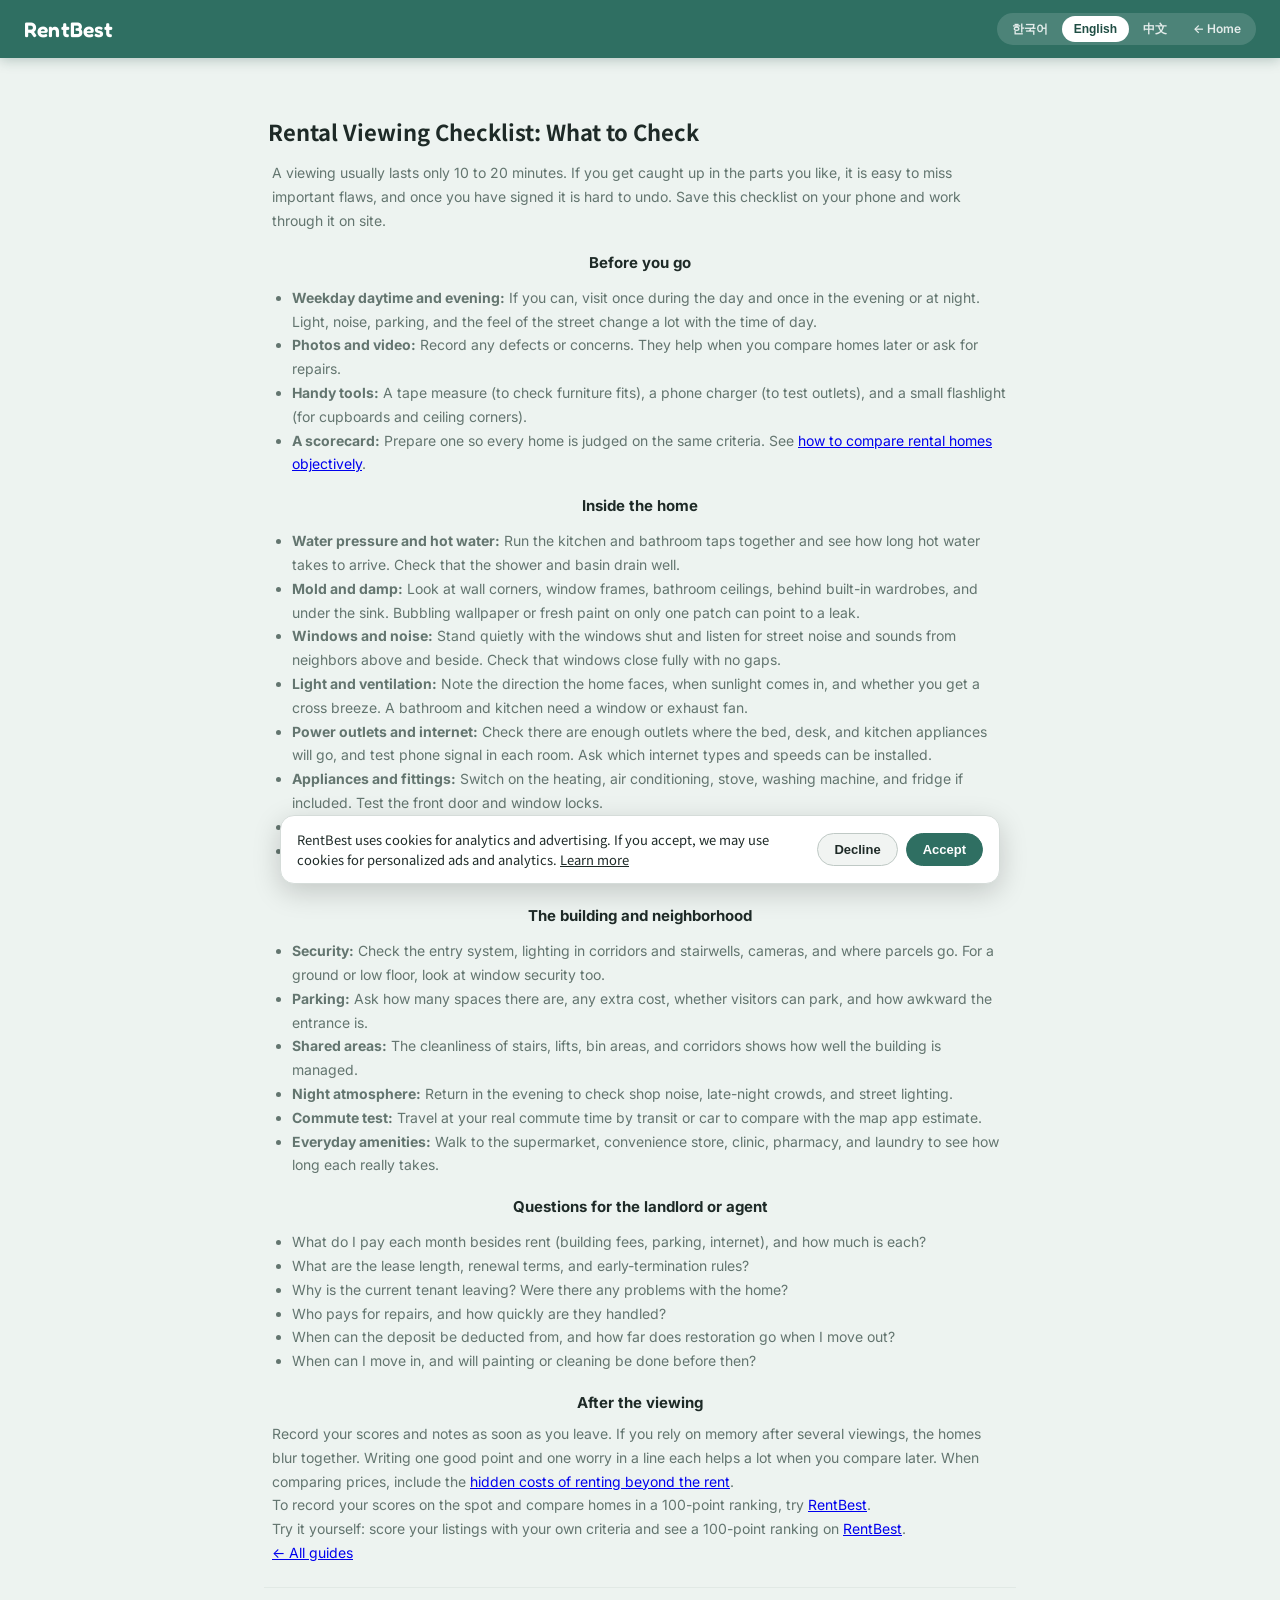
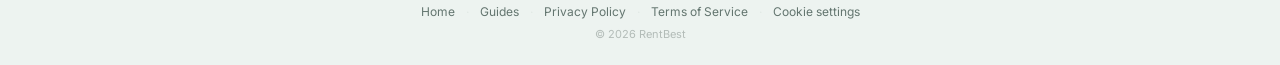
==== guide-checklist.html @ 911a7039 "Add guides, cookie consent, AdSense code, trilingual legal pages - Add public guide pages (compare, " ====
<!DOCTYPE html>
<html lang="en">

<head>
    <meta charset="UTF-8">
    <script src="consent.js"></script>
    <meta name="google-adsense-account" content="ca-pub-3750271329855061">
    <!-- Google AdSense -->
    <script async src="https://pagead2.googlesyndication.com/pagead/js/adsbygoogle.js?client=ca-pub-3750271329855061"
        crossorigin="anonymous"></script>
    <!-- Google tag (gtag.js) -->
    <script async src="https://www.googletagmanager.com/gtag/js?id=G-G9V9LBL12G"></script>
    <script>
        window.dataLayer = window.dataLayer || [];
        function gtag() { dataLayer.push(arguments); }
        gtag('js', new Date());

        gtag('config', 'G-G9V9LBL12G');
    </script>
    <meta name="viewport" content="width=device-width, initial-scale=1.0">
    <meta name="description"
        content="A short checklist of things that are easy to miss during a single viewing.">
    <title>Rental Viewing Checklist: What to Check | RentBest</title>
    <link rel="icon" type="image/png" href="icons/icon128.png">
    <link rel="stylesheet" href="style.css">
</head>

<body>
    <header class="site-header">
        <div class="site-header-inner">
            <a class="brand" href="index.html">
                <span class="brand-text">RentBest</span>
            </a>
            <div class="header-right">
                <div class="lang-selector">
                    <button class="lang-btn" id="lang-ko" onclick="setLegalLang('ko')">한국어</button>
                    <button class="lang-btn" id="lang-en" onclick="setLegalLang('en')">English</button>
                    <button class="lang-btn" id="lang-zh" onclick="setLegalLang('zh')">中文</button>
                    <a href="index.html" class="lang-btn" data-lang="ko">← 홈</a>
                    <a href="index.html" class="lang-btn on" data-lang="en">← Home</a>
                    <a href="index.html" class="lang-btn" data-lang="zh">← 首页</a>
                </div>
            </div>
        </div>
    </header>

    <div class="container narrow">

        <div class="section hero-section" style="text-align:left;">
            <div class="lang-block" data-lang="ko">
                <h1 style="text-align:left; font-size:22px;">집 보러 갈 때 꼭 확인할 체크리스트</h1>
                <div class="about-content" style="margin-top:10px;">
<p>집을 보는 시간은 보통 10~20분 정도로 짧습니다. 그 사이에 마음에 드는 부분에 정신이 팔리면 중요한 단점을 놓치기 쉽고, 계약한 뒤에야 알게 되면 되돌리기 어렵습니다. 아래 체크리스트를 휴대폰에 저장해 두고 현장에서 하나씩 확인해 보세요.</p>

<h3>방문 전에 준비할 것</h3>
<ul style="color:var(--ink-soft); font-size:14px; line-height:1.7; padding-left:20px;"><li><strong>평일 낮과 저녁 시간대:</strong> 가능하면 낮에 한 번, 저녁이나 밤에 한 번 방문하세요. 채광, 소음, 주차 상황, 골목 분위기는 시간대에 따라 크게 다릅니다.</li><li><strong>사진과 영상 기록:</strong> 하자나 마음에 걸리는 부분은 사진으로 남기세요. 나중에 집들을 비교하거나 수리를 요청할 때 근거가 됩니다.</li><li><strong>필수 도구:</strong> 줄자(가구가 들어가는지 확인), 휴대폰 충전기(콘센트 확인), 작은 손전등(수납장 안과 천장 모서리 확인)이 있으면 편합니다.</li><li><strong>비교 기준표:</strong> 집마다 같은 항목을 같은 기준으로 평가할 수 있도록 점수표를 미리 준비하세요. <a href="guide-compare.html">매물을 객관적으로 비교하는 법</a>을 참고하세요.</li></ul>

<h3>집 안에서 확인할 것</h3>
<ul style="color:var(--ink-soft); font-size:14px; line-height:1.7; padding-left:20px;"><li><strong>수압과 온수:</strong> 주방과 욕실의 수도를 동시에 틀어 보고, 온수가 나오기까지 얼마나 걸리는지 확인하세요. 샤워기와 세면대 배수도 잘 되는지 봅니다.</li><li><strong>곰팡이와 습기:</strong> 벽 모서리, 창틀, 욕실 천장, 붙박이장 뒤쪽, 싱크대 아래를 살피세요. 벽지가 들떠 있거나 페인트를 새로 칠한 흔적이 한쪽에만 있다면 누수를 의심해 볼 만합니다.</li><li><strong>창문과 방음:</strong> 창을 닫은 채로 잠시 조용히 서서 바깥 소음, 윗집과 옆집의 생활 소음이 얼마나 들리는지 확인하세요. 창문이 잘 닫히고 틈이 없는지도 봅니다.</li><li><strong>채광과 환기:</strong> 집의 방향과 햇빛이 드는 시간대, 맞바람이 통하는지를 확인하세요. 욕실과 주방에 환기창이나 환풍기가 있는지도 중요합니다.</li><li><strong>콘센트와 인터넷:</strong> 침대, 책상, 주방 위치에 콘센트가 충분한지 보고, 방마다 휴대폰 신호가 잡히는지 확인하세요. 설치 가능한 인터넷 종류와 속도도 물어보세요.</li><li><strong>옵션과 설비:</strong> 보일러, 에어컨, 가스레인지, 세탁기, 냉장고 등 포함된 항목을 직접 켜 보세요. 현관문 잠금장치와 창문 잠금도 작동을 확인합니다.</li><li><strong>바닥과 벽 상태:</strong> 바닥이 꺼지거나 삐걱거리는 곳은 없는지, 벽에 큰 얼룩이나 갈라짐이 없는지 살피세요.</li><li><strong>수납과 구조:</strong> 옷장, 신발장, 주방 수납공간이 충분한지, 내 가구가 들어갈 수 있는지 줄자로 재 보세요.</li></ul>

<h3>건물과 주변 환경</h3>
<ul style="color:var(--ink-soft); font-size:14px; line-height:1.7; padding-left:20px;"><li><strong>보안:</strong> 공동 현관의 출입 방식, 복도와 계단의 조명, CCTV, 택배 보관 방법을 확인하세요. 1층이나 저층이라면 창문 방범 상태도 봅니다.</li><li><strong>주차:</strong> 주차 가능 대수와 추가 비용, 방문객 주차 가능 여부, 주차장 진입의 불편함을 물어보세요.</li><li><strong>공용 공간:</strong> 계단, 엘리베이터, 분리수거장, 복도의 청결 상태는 건물 관리 수준을 보여 줍니다.</li><li><strong>밤의 분위기:</strong> 저녁에 다시 방문해 주변 가게의 소음, 취객, 가로등 상태를 확인하세요.</li><li><strong>출퇴근 테스트:</strong> 실제 출퇴근 시간대에 대중교통이나 차로 이동해 보면 지도 앱의 예상 시간과 차이를 알 수 있습니다.</li><li><strong>생활 편의시설:</strong> 마트, 편의점, 병원, 약국, 세탁소까지 걸어서 얼마나 걸리는지 직접 걸어 보세요.</li></ul>

<h3>집주인이나 중개인에게 물어볼 것</h3>
<ul style="color:var(--ink-soft); font-size:14px; line-height:1.7; padding-left:20px;"><li>월세 외에 매달 나가는 비용(관리비, 주차비, 인터넷 등)은 무엇이고 각각 얼마인가요?</li><li>계약 기간, 갱신 조건, 중도 해지 규정은 어떻게 되나요?</li><li>이전 세입자는 왜 이사하나요? 그 집에서 불편했던 점이 있었나요?</li><li>수리가 필요할 때 누가 비용을 부담하고 얼마나 빨리 처리해 주나요?</li><li>보증금은 어떤 경우에 공제되고, 퇴거 시 원상복구는 어디까지인가요?</li><li>입주 가능 날짜와, 입주 전에 도배나 청소를 해 주는지 알려 주세요.</li></ul>

<h3>방문 후에 할 일</h3>
<p>집을 나서자마자 점수와 메모를 기록하세요. 몇 곳을 보고 나서 기억에 의존하면 집들이 섞입니다. 좋았던 점 한 가지와 걸리는 점 한 가지를 짧게 적어 두면 나중에 비교할 때 큰 도움이 됩니다. 가격을 비교할 때는 <a href="guide-costs.html">월세 말고도 드는 숨은 비용</a>까지 함께 계산해 보세요.</p>

<p>점수를 현장에서 바로 기록하고 100점 만점 랭킹으로 비교하고 싶다면 <a href="./">RentBest</a>를 활용해 보세요.</p>
<p><a href="./">RentBest</a>에서 나만의 기준으로 매물을 점수화하고 100점 만점 랭킹으로 바로 비교해 보세요.</p>
                    <p><a href="guide.html">← 가이드 목록</a></p>
                </div>
            </div>

            <div class="lang-block on" data-lang="en">
                <h1 style="text-align:left; font-size:22px;">Rental Viewing Checklist: What to Check</h1>
                <div class="about-content" style="margin-top:10px;">
<p>A viewing usually lasts only 10 to 20 minutes. If you get caught up in the parts you like, it is easy to miss important flaws, and once you have signed it is hard to undo. Save this checklist on your phone and work through it on site.</p>

<h3>Before you go</h3>
<ul style="color:var(--ink-soft); font-size:14px; line-height:1.7; padding-left:20px;"><li><strong>Weekday daytime and evening:</strong> If you can, visit once during the day and once in the evening or at night. Light, noise, parking, and the feel of the street change a lot with the time of day.</li><li><strong>Photos and video:</strong> Record any defects or concerns. They help when you compare homes later or ask for repairs.</li><li><strong>Handy tools:</strong> A tape measure (to check furniture fits), a phone charger (to test outlets), and a small flashlight (for cupboards and ceiling corners).</li><li><strong>A scorecard:</strong> Prepare one so every home is judged on the same criteria. See <a href="guide-compare.html">how to compare rental homes objectively</a>.</li></ul>

<h3>Inside the home</h3>
<ul style="color:var(--ink-soft); font-size:14px; line-height:1.7; padding-left:20px;"><li><strong>Water pressure and hot water:</strong> Run the kitchen and bathroom taps together and see how long hot water takes to arrive. Check that the shower and basin drain well.</li><li><strong>Mold and damp:</strong> Look at wall corners, window frames, bathroom ceilings, behind built-in wardrobes, and under the sink. Bubbling wallpaper or fresh paint on only one patch can point to a leak.</li><li><strong>Windows and noise:</strong> Stand quietly with the windows shut and listen for street noise and sounds from neighbors above and beside. Check that windows close fully with no gaps.</li><li><strong>Light and ventilation:</strong> Note the direction the home faces, when sunlight comes in, and whether you get a cross breeze. A bathroom and kitchen need a window or exhaust fan.</li><li><strong>Power outlets and internet:</strong> Check there are enough outlets where the bed, desk, and kitchen appliances will go, and test phone signal in each room. Ask which internet types and speeds can be installed.</li><li><strong>Appliances and fittings:</strong> Switch on the heating, air conditioning, stove, washing machine, and fridge if included. Test the front door and window locks.</li><li><strong>Floors and walls:</strong> Look for sagging or squeaky floors and for large stains or cracks on the walls.</li><li><strong>Storage and layout:</strong> Check wardrobes, shoe storage, and kitchen cupboards, and measure whether your furniture will fit.</li></ul>

<h3>The building and neighborhood</h3>
<ul style="color:var(--ink-soft); font-size:14px; line-height:1.7; padding-left:20px;"><li><strong>Security:</strong> Check the entry system, lighting in corridors and stairwells, cameras, and where parcels go. For a ground or low floor, look at window security too.</li><li><strong>Parking:</strong> Ask how many spaces there are, any extra cost, whether visitors can park, and how awkward the entrance is.</li><li><strong>Shared areas:</strong> The cleanliness of stairs, lifts, bin areas, and corridors shows how well the building is managed.</li><li><strong>Night atmosphere:</strong> Return in the evening to check shop noise, late-night crowds, and street lighting.</li><li><strong>Commute test:</strong> Travel at your real commute time by transit or car to compare with the map app estimate.</li><li><strong>Everyday amenities:</strong> Walk to the supermarket, convenience store, clinic, pharmacy, and laundry to see how long each really takes.</li></ul>

<h3>Questions for the landlord or agent</h3>
<ul style="color:var(--ink-soft); font-size:14px; line-height:1.7; padding-left:20px;"><li>What do I pay each month besides rent (building fees, parking, internet), and how much is each?</li><li>What are the lease length, renewal terms, and early-termination rules?</li><li>Why is the current tenant leaving? Were there any problems with the home?</li><li>Who pays for repairs, and how quickly are they handled?</li><li>When can the deposit be deducted from, and how far does restoration go when I move out?</li><li>When can I move in, and will painting or cleaning be done before then?</li></ul>

<h3>After the viewing</h3>
<p>Record your scores and notes as soon as you leave. If you rely on memory after several viewings, the homes blur together. Writing one good point and one worry in a line each helps a lot when you compare later. When comparing prices, include the <a href="guide-costs.html">hidden costs of renting beyond the rent</a>.</p>

<p>To record your scores on the spot and compare homes in a 100-point ranking, try <a href="./">RentBest</a>.</p>
<p>Try it yourself: score your listings with your own criteria and see a 100-point ranking on <a href="./">RentBest</a>.</p>
                    <p><a href="guide.html">← All guides</a></p>
                </div>
            </div>

            <div class="lang-block" data-lang="zh">
                <h1 style="text-align:left; font-size:22px;">看房必查清单</h1>
                <div class="about-content" style="margin-top:10px;">
<p>一次看房通常只有 10~20 分钟。如果被喜欢的地方吸引了注意力,很容易漏掉重要的缺点,而一旦签约就很难挽回。请把这份清单存在手机里,到现场逐项确认。</p>

<h3>出发前的准备</h3>
<ul style="color:var(--ink-soft); font-size:14px; line-height:1.7; padding-left:20px;"><li><strong>工作日白天和傍晚:</strong>如有可能,白天去一次,傍晚或晚上再去一次。采光、噪音、停车情况和街区氛围会随时段变化很大。</li><li><strong>拍照和录像:</strong>把缺陷或担心的地方拍下来,日后比较房源或要求维修时都能作为依据。</li><li><strong>随身工具:</strong>卷尺(确认家具能否放下)、手机充电器(测试插座)、小手电筒(查看柜子内部和天花板角落)。</li><li><strong>评分表:</strong>提前准备,让每套房都按同样的标准评估。请参阅<a href="guide-compare.html">如何客观比较租房房源</a>。</li></ul>

<h3>室内检查</h3>
<ul style="color:var(--ink-soft); font-size:14px; line-height:1.7; padding-left:20px;"><li><strong>水压与热水:</strong>同时打开厨房和浴室的水龙头,看热水需要多久出来,并检查淋浴和洗手池排水是否顺畅。</li><li><strong>霉斑与潮湿:</strong>检查墙角、窗框、浴室天花板、嵌入式衣柜后面和水槽下方。如果墙纸起泡,或只有一处刚刷过新漆,可能意味着漏水。</li><li><strong>窗户与隔音:</strong>关上窗户安静地站一会儿,听听街道噪音以及楼上和隔壁的生活噪音。同时检查窗户能否关严、有无缝隙。</li><li><strong>采光与通风:</strong>留意房子的朝向、日照时段以及是否对流通风。浴室和厨房要有窗户或排风扇。</li><li><strong>插座与网络:</strong>确认床、书桌和厨房设备的位置插座是否足够,并测试每个房间的手机信号。询问可安装的宽带类型和速度。</li><li><strong>设备与设施:</strong>亲自打开供暖、空调、灶具、洗衣机和冰箱(如包含)。检查大门和窗户的锁是否正常。</li><li><strong>地面与墙面:</strong>看地板有无塌陷或吱吱作响,墙面有无大片污渍或裂缝。</li><li><strong>收纳与布局:</strong>检查衣柜、鞋柜和厨房柜子是否够用,并用卷尺量一量自己的家具是否放得下。</li></ul>

<h3>楼栋与周边环境</h3>
<ul style="color:var(--ink-soft); font-size:14px; line-height:1.7; padding-left:20px;"><li><strong>安保:</strong>了解进出方式、走廊和楼梯的照明、监控以及快递存放方式。如果住在一楼或低楼层,还要看窗户的防盗情况。</li><li><strong>停车:</strong>询问车位数量、额外费用、访客能否停车,以及车库入口是否不便。</li><li><strong>公共区域:</strong>楼梯、电梯、垃圾分类区和走廊是否干净,能反映楼栋的管理水平。</li><li><strong>夜间氛围:</strong>傍晚再去一次,确认周边商铺噪音、深夜聚集的人群和路灯情况。</li><li><strong>通勤测试:</strong>在实际通勤时段乘坐公共交通或开车走一遍,与地图应用的预估时间对比。</li><li><strong>生活设施:</strong>亲自步行去超市、便利店、诊所、药店和洗衣店,看看实际要多久。</li></ul>

<h3>向房东或中介询问</h3>
<ul style="color:var(--ink-soft); font-size:14px; line-height:1.7; padding-left:20px;"><li>除租金外每月还有哪些费用(物业费、停车费、网络等),各是多少?</li><li>租期、续租条件和提前解约规定是怎样的?</li><li>现在的租客为什么要搬走?房子有没有出过什么问题?</li><li>维修费用由谁承担,处理得有多快?</li><li>押金在什么情况下会被扣除,退租时恢复原状要做到什么程度?</li><li>什么时候可以入住,入住前是否会粉刷或打扫?</li></ul>

<h3>看房之后</h3>
<p>一出门就记录评分和备注。看了几套房之后再凭记忆回想,房子就会混在一起。分别用一句话写下一个优点和一个顾虑,日后比较时会很有帮助。比较价格时,请把<a href="guide-costs.html">除租金外的隐藏费用</a>也一并算进去。</p>

<p>如果想在现场直接记录评分,并用百分制排名比较房源,可以使用 <a href="./">RentBest</a>。</p>
<p>在 <a href="./">RentBest</a> 按您自己的标准为房源打分,立即查看百分制排名。</p>
                    <p><a href="guide.html">← 全部指南</a></p>
                </div>
            </div>
        </div>

        <footer class="site-footer">
            <span class="" data-lang="ko"><a href="index.html">홈</a><span class="footer-dot"> · </span><a href="guide.html">가이드</a><span class="footer-dot"> · </span><a href="privacy.html">개인정보처리방침</a><span class="footer-dot"> · </span><a href="terms.html">이용약관</a><span class="footer-dot"> · </span><a href="#" onclick="openCookieSettings(); return false;">쿠키 설정</a></span>
            <span class="on" data-lang="en"><a href="index.html">Home</a><span class="footer-dot"> · </span><a href="guide.html">Guides</a><span class="footer-dot"> · </span><a href="privacy.html">Privacy Policy</a><span class="footer-dot"> · </span><a href="terms.html">Terms of Service</a><span class="footer-dot"> · </span><a href="#" onclick="openCookieSettings(); return false;">Cookie settings</a></span>
            <span class="" data-lang="zh"><a href="index.html">首页</a><span class="footer-dot"> · </span><a href="guide.html">指南</a><span class="footer-dot"> · </span><a href="privacy.html">隐私政策</a><span class="footer-dot"> · </span><a href="terms.html">服务条款</a><span class="footer-dot"> · </span><a href="#" onclick="openCookieSettings(); return false;">Cookie 设置</a></span>
            <div class="footer-copyright">© 2026 RentBest</div>
        </footer>
    </div>

    <script>
        // 메인 사이트와 같은 언어 설정(localStorage: selectedLang)을 공유한다.
        var LEGAL_TITLES = {"ko":"집 보러 갈 때 꼭 확인할 체크리스트 | RentBest","en":"Rental Viewing Checklist: What to Check | RentBest","zh":"看房必查清单 | RentBest"};
        function setLegalLang(lang) {
            if (!LEGAL_TITLES[lang]) lang = "en";
            try { localStorage.setItem("selectedLang", lang); } catch (e) { }
            document.documentElement.lang = lang;
            document.title = LEGAL_TITLES[lang];
            document.querySelectorAll("[data-lang]").forEach(function (el) {
                el.classList.toggle("on", el.getAttribute("data-lang") === lang);
            });
            ["ko", "en", "zh"].forEach(function (l) {
                var b = document.getElementById("lang-" + l);
                if (b) b.classList.toggle("active", l === lang);
            });
            if (window.refreshCookieBannerLang) window.refreshCookieBannerLang();
        }
        var saved = "en";
        try { saved = localStorage.getItem("selectedLang") || "en"; } catch (e) { }
        setLegalLang(saved);
    </script>
</body>

</html>
---- style.css ----
@import url('https://fonts.googleapis.com/css2?family=Fredoka:wght@500;600;700&family=Noto+Sans+KR:wght@500;600;700;900&family=Inter:wght@500;700;900&display=swap');

:root {
    --bg: #EDF3F0;
    --card-bg: #FFFFFF;
    --tint: #F4F8F6;
    --ink: #1E2A27;
    --ink-soft: #63756F;
    --border: #E1E9E5;
    --accent: #2F6F62;
    --accent-dark: #204E44;
    --accent-soft: #DCEAE6;
    --gold: #E0A419;
    --gold-soft: #FBEBC7;
    --danger: #C1503F;
    --danger-dark: #9E3E30;
}

* {
    box-sizing: border-box;
}

html {
    scroll-padding-top: 72px;
}

body {
    font-family: 'Inter', Arial, sans-serif;
    background: var(--bg);
    margin: 0;
    padding: 0;
    color: var(--ink);
}

/* 전체 화면 레이아웃: 배너는 화면 전체 폭, 본문은 넓은 화면에서 가운데 정렬 */
.container {
    max-width: 1280px;
    margin: 0 auto;
    background: transparent;
    padding: 28px 24px 24px;
    position: relative;
}

/* 약관/개인정보 같은 글 중심 페이지는 읽기 좋은 폭으로 제한 */
.container.narrow {
    max-width: 800px;
}

h1,
h2 {
    color: var(--ink);
    text-align: center;
    font-family: 'Noto Sans KR', sans-serif;
}

#app-header {
    font-family: 'Fredoka', sans-serif;
}

.section {
    margin-bottom: 18px;
    padding: 18px 18px 16px;
    border-bottom: none;
}

.card,
.section.card {
    background: var(--tint);
    border: 1px solid var(--border);
    border-radius: 16px;
}

.hero-section {
    background: transparent;
    border: none;
    padding: 14px 4px 4px;
    text-align: center;
}

.accordion-section {
    padding-top: 14px;
}

.accordion-toggle {
    display: flex;
    align-items: center;
    justify-content: space-between;
    background: transparent;
    color: var(--ink);
    padding: 0;
    border-radius: 0;
    font-size: 15px;
    font-weight: 700;
    font-family: 'Noto Sans KR', sans-serif;
    text-align: left;
}

.accordion-toggle:hover {
    background: transparent;
}

.accordion-caret {
    width: auto;
    padding: 0 6px;
    color: var(--ink-soft);
    font-size: 22px;
    font-weight: 600;
    transition: transform 0.2s ease;
}

.accordion-section.is-collapsed .accordion-caret {
    transform: rotate(-90deg);
}

.accordion-section.is-collapsed #weighting-form,
.accordion-section.is-collapsed #step1-next-btn,
.accordion-section.is-collapsed .input-group,
.accordion-section.is-collapsed #property-form,
.accordion-section.is-collapsed .add-attr-section,
.accordion-section.is-collapsed .button-group {
    display: none;
}

.input-group {
    margin-bottom: 15px;
    margin-top: 14px;
}

.input-inline {
    display: flex;
    justify-content: space-between;
    align-items: center;
    margin-bottom: 10px;
    gap: 6px;
}

#weighting-form,
#property-form {
    margin-top: 14px;
}

#weighting-form .input-inline {
    justify-content: flex-start;
}

#weighting-form .input-inline .weight-buttons {
    margin-left: auto;
}

#property-form .input-inline label {
    text-align: left;
}

/* X 버튼 */
.remove-inline-btn {
    width: 20px !important;
    height: 20px !important;
    min-width: 20px !important;
    padding: 0 !important;
    border-radius: 50% !important;
    background: #e2e6e4 !important;
    color: #7c8985 !important;
    font-size: 10px !important;
    font-weight: bold !important;
    border: none !important;
    cursor: pointer !important;
    display: flex !important;
    align-items: center !important;
    justify-content: center !important;
    flex-shrink: 0;
    transition: background 0.15s, color 0.15s !important;
    line-height: 1 !important;
}

.remove-inline-btn:hover {
    background: var(--danger) !important;
    color: #fff !important;
}

label {
    font-size: 14px;
    font-weight: bold;
    color: var(--ink);
}

input,
select {
    padding: 8px;
    border-radius: 6px;
    border: 1px solid #ccd4d1;
    font-size: 14px;
    background: #fff;
    color: var(--ink);
}

input[type="number"] {
    width: 60px;
    text-align: center;
}

input[type="text"] {
    width: 96%;
}

.prop-note-box {
    width: 96%;
    font-family: 'Inter', Arial, sans-serif;
    resize: vertical;
    min-height: 60px;
}

button {
    width: 100%;
    padding: 12px;
    border: none;
    border-radius: 10px;
    background: var(--accent);
    color: white;
    font-size: 16px;
    cursor: pointer;
    font-weight: bold;
}

button:hover {
    background: var(--accent-dark);
}

.button-group {
    display: flex;
    gap: 10px;
    margin-top: 15px;
}

/* ===== Ranking cards (replaces the old table) ===== */
.result {
    margin-top: 24px;
    text-align: left;
}

#ranking-cards {
    margin-top: 12px;
}

.rank-card {
    position: relative;
    display: flex;
    align-items: center;
    gap: 12px;
    background: var(--card-bg);
    border: 1px solid var(--border);
    border-radius: 14px;
    padding: 14px 14px 14px 56px;
    margin-bottom: 10px;
    box-shadow: 0 2px 6px rgba(30, 42, 39, 0.06);
}

.rank-card:first-child {
    border-color: var(--gold);
    box-shadow: 0 4px 12px rgba(224, 164, 25, 0.22);
}

.rank-tab {
    position: absolute;
    left: 0;
    top: 0;
    bottom: 0;
    width: 44px;
    display: flex;
    align-items: center;
    justify-content: center;
    background: var(--accent-soft);
    color: var(--accent-dark);
    font-weight: 800;
    font-family: 'Inter', sans-serif;
    font-size: 13px;
    border-radius: 14px 0 0 14px;
}

.rank-card:first-child .rank-tab {
    background: var(--gold);
    color: #fff;
}

.rank-card-main {
    flex: 1;
    min-width: 0;
    display: flex;
    flex-direction: column;
    gap: 8px;
}

.rank-card-name {
    font-weight: 700;
    color: var(--ink);
    font-size: 15px;
    overflow: hidden;
    text-overflow: ellipsis;
    white-space: nowrap;
}

.rank-card-actions {
    display: flex;
    gap: 6px;
}

.rank-card-score {
    flex-shrink: 0;
}

.score-tag {
    background: var(--accent);
    color: white;
    padding: 5px 10px;
    border-radius: 20px;
    font-size: 13px;
    font-weight: bold;
    white-space: nowrap;
}

/* Weighting Segment Buttons */
.weight-buttons {
    display: flex;
    gap: 6px;
}

.weight-buttons-binary {
    width: 194px;
    justify-content: space-between;
}

.w-btn {
    width: 34px !important;
    height: 34px !important;
    padding: 0 !important;
    border: 1px solid #ccd4d1 !important;
    border-radius: 8px !important;
    background: #ffffff !important;
    color: var(--ink) !important;
    font-size: 14px !important;
    font-weight: bold !important;
    cursor: pointer;
    display: flex;
    align-items: center;
    justify-content: center;
    transition: all 0.2s ease;
}

.w-btn:hover {
    background: var(--tint) !important;
}

.w-btn.w-active {
    background: var(--accent) !important;
    color: #ffffff !important;
    border-color: var(--accent) !important;
}

/* Go Button styling */
.go-btn {
    transition: transform 0.2s ease, background-color 0.2s ease, box-shadow 0.2s ease !important;
}

.go-btn:hover {
    transform: translateY(-2px);
    box-shadow: 0 6px 15px rgba(47, 111, 98, 0.3) !important;
    background: var(--accent-dark) !important;
}

.go-btn:active {
    transform: translateY(0);
}

/* Title Phrase styles */
.title-phrase {
    font-size: 2.2rem;
    line-height: 1.5;
    margin-bottom: 8px;
}

.stress-text {
    font-family: 'Fredoka', sans-serif;
    font-weight: 500;
    color: var(--ink-soft);
}

.choice-text {
    font-family: 'Inter', sans-serif;
    font-weight: 900;
    color: var(--ink);
    letter-spacing: -0.5px;
}

/* Premium Unlock Banner styling */
.premium-banner {
    margin-top: 25px;
    padding: 20px;
    background: linear-gradient(135deg, var(--accent) 0%, var(--accent-dark) 100%);
    color: white;
    border-radius: 16px;
    display: flex;
    flex-direction: column;
    align-items: center;
    gap: 12px;
    text-align: center;
    box-shadow: 0 4px 15px rgba(32, 78, 68, 0.3);
    animation: bannerFadeIn 0.5s ease-out;
}

.premium-banner .banner-text {
    font-size: 15px;
    font-weight: 600;
    line-height: 1.4;
}

.premium-banner .banner-icon {
    font-size: 24px;
}

.premium-banner .unlock-btn {
    background: var(--gold);
    color: #3a2a06;
    padding: 8px 20px;
    border-radius: 20px;
    font-size: 14px;
    font-weight: bold;
    width: auto;
    box-shadow: 0 4px 8px rgba(0, 0, 0, 0.15);
    transition: transform 0.2s, box-shadow 0.2s, background-color 0.2s;
    border: none;
    cursor: pointer;
}

.premium-banner .unlock-btn:hover {
    background: #efb42b;
    transform: scale(1.05);
    box-shadow: 0 6px 12px rgba(0, 0, 0, 0.25);
}

@keyframes bannerFadeIn {
    from {
        opacity: 0;
        transform: translateY(10px);
    }

    to {
        opacity: 1;
        transform: translateY(0);
    }
}

/* Language Selection Bar Styles */
.lang-selector {
    display: flex;
    justify-content: space-between;
    align-items: center;
    gap: 6px;
    position: sticky;
    top: 0;
    z-index: 100;
    background: white;
    padding: 10px 0 8px;
    margin-bottom: 12px;
    border-bottom: 1px solid #f0f2f1;
}

.site-brand {
    font-family: 'Fredoka', Arial, sans-serif;
    font-size: 17px;
    font-weight: 600;
    color: var(--ink);
    letter-spacing: 0;
    line-height: 1;
    white-space: nowrap;
    margin-right: auto;
    padding-right: 10px;
}

.lang-selector .lang-btn {
    width: auto;
    padding: 5px 11px;
    font-size: 12px;
    border-radius: 20px;
    background: #ffffff;
    color: #555555;
    border: 1px solid #cccccc;
    font-weight: 500;
    cursor: pointer;
    transition: all 0.2s ease;
}

.lang-selector .lang-btn:hover {
    background: var(--tint);
    border-color: #999999;
    color: #555555;
}

.lang-selector .lang-btn.active {
    background: var(--accent);
    color: #ffffff;
    border-color: var(--accent);
    font-weight: bold;
}

.lang-selector .lang-btn.active:hover {
    background: var(--accent-dark);
    color: #ffffff;
}

/* Ranking Card Action Buttons */
.ranking-btn {
    width: auto;
    padding: 5px 10px;
    font-size: 11px;
    border-radius: 6px;
    cursor: pointer;
    font-weight: bold;
    display: inline-block;
    border: none;
    transition: background-color 0.2s ease, transform 0.1s ease;
}

.ranking-btn:active {
    transform: scale(0.95);
}

.ranking-btn.edit-btn {
    background: #e4e9e7;
    color: var(--ink);
}

.ranking-btn.edit-btn:hover {
    background: #d5dcd9;
}

.ranking-btn.delete-btn {
    background: var(--danger);
    color: white;
}

.ranking-btn.delete-btn:hover {
    background: var(--danger-dark);
}

/* Custom Attribute Add UI */
.add-attr-section {
    margin-top: 18px;
    padding: 14px 16px;
    background: #ffffff;
    border: 1px dashed #c3cdc9;
    border-radius: 10px;
}

.add-attr-section .add-attr-title {
    font-size: 13px;
    font-weight: bold;
    color: var(--ink-soft);
    margin-bottom: 10px;
    display: flex;
    align-items: center;
    gap: 6px;
}

.add-attr-row {
    display: flex;
    gap: 8px;
    align-items: center;
    flex-wrap: wrap;
}

.add-attr-row input[type="text"] {
    flex: 1;
    min-width: 120px;
    width: auto;
    padding: 7px 10px;
    font-size: 13px;
    border: 1px solid #ccd4d1;
    border-radius: 6px;
}

.add-attr-row select {
    padding: 7px 10px;
    font-size: 13px;
    border: 1px solid #ccd4d1;
    border-radius: 6px;
    background: white;
    color: #333;
    cursor: pointer;
}

.add-attr-btn {
    width: auto !important;
    padding: 7px 14px !important;
    font-size: 13px !important;
    border-radius: 6px !important;
    background: var(--accent) !important;
    color: white !important;
    font-weight: bold !important;
    white-space: nowrap;
    transition: background 0.2s ease !important;
}

.add-attr-btn:hover {
    background: var(--accent-dark) !important;
}

.custom-attr-item {
    display: flex;
    justify-content: space-between;
    align-items: center;
    padding: 4px 0;
    font-size: 13px;
    color: var(--ink-soft);
    border-bottom: 1px solid #eee;
}

.custom-attr-item:last-child {
    border-bottom: none;
}

.custom-attr-item .remove-attr-btn {
    width: auto !important;
    padding: 2px 8px !important;
    font-size: 11px !important;
    border-radius: 4px !important;
    background: var(--danger) !important;
    color: white !important;
    border: none !important;
    cursor: pointer !important;
    font-weight: bold !important;
    transition: background 0.2s !important;
}

.custom-attr-item .remove-attr-btn:hover {
    background: var(--danger-dark) !important;
}

/* ===== Login gate ===== */
.login-card {
    padding: 26px 22px;
    text-align: center;
}

.login-tag {
    color: var(--ink-soft);
    font-size: 14px;
    margin: 0 0 20px;
    line-height: 1.5;
}

.auth-tabs {
    display: flex;
    gap: 6px;
    background: var(--tint);
    border: 1px solid var(--border);
    border-radius: 10px;
    padding: 4px;
    margin-bottom: 18px;
}

.auth-tab {
    flex: 1;
    background: transparent !important;
    color: var(--ink-soft) !important;
    padding: 8px !important;
    border-radius: 8px !important;
    font-weight: 600;
    font-size: 14px;
}

.auth-tab:hover {
    background: rgba(47, 111, 98, 0.08) !important;
}

.auth-tab.active {
    background: var(--card-bg) !important;
    color: var(--accent) !important;
    box-shadow: 0 1px 4px rgba(30, 42, 39, 0.08);
}

.auth-form {
    text-align: left;
}

.auth-form .input-group {
    margin-top: 0;
}

.auth-message {
    font-size: 13px;
    color: var(--danger);
    background: #FBEAE7;
    border-radius: 8px;
    padding: 8px 10px;
    margin: 4px 0 14px;
}

.forgot-row {
    text-align: right;
    margin: -6px 0 12px;
}

.link-btn {
    width: auto !important;
    padding: 2px 0 !important;
    background: transparent !important;
    color: var(--ink-soft) !important;
    font-size: 12px !important;
    font-weight: 600 !important;
    text-decoration: underline;
    border-radius: 0 !important;
}

.link-btn:hover {
    background: transparent !important;
    color: var(--accent) !important;
}

.auth-message.is-info {
    color: var(--accent-dark);
    background: var(--accent-soft);
}

.login-note {
    margin: 14px 0 0;
    font-size: 11px;
    color: #97a29d;
}

/* ===== User bar (signed-in state) ===== */
.user-bar {
    display: flex;
    justify-content: space-between;
    align-items: center;
    margin-bottom: 10px;
}

#user-greeting {
    font-size: 13px;
    font-weight: 700;
    color: var(--ink-soft);
}

.greeting-editable {
    cursor: pointer;
    border-radius: 6px;
    padding: 2px 4px;
    margin: -2px -4px;
    transition: background-color 0.15s ease, color 0.15s ease;
}

.greeting-editable::after {
    content: " ✏️";
    font-size: 11px;
    opacity: 0.7;
}

.greeting-editable:hover {
    color: var(--accent);
    background: var(--accent-soft);
}

.signout-btn {
    width: auto;
    padding: 5px 12px;
    font-size: 11px;
    border-radius: 20px;
    background: #eef1ef;
    color: var(--ink-soft);
    font-weight: 600;
}

.signout-btn:hover {
    background: #e2e7e4;
}

/* ===== Ad slot ===== */
.ad-slot {
    margin-top: 30px;
    padding: 14px;
    border: 1px dashed var(--border);
    border-radius: 12px;
    text-align: center;
    background: var(--tint);
}

.ad-label {
    display: block;
    font-size: 10px;
    letter-spacing: 1.2px;
    text-transform: uppercase;
    color: var(--ink-soft);
    margin-bottom: 6px;
}

.ad-placeholder {
    display: flex;
    align-items: center;
    justify-content: center;
    min-height: 50px;
    font-size: 13px;
    color: var(--ink-soft);
}

/* ===== About / how-it-works content (visible to visitors before login) ===== */
.about-content {
    text-align: left;
    margin-top: 28px;
    padding: 0 4px;
}

.about-content h2 {
    font-size: 18px;
    text-align: center;
    margin-bottom: 10px;
}

.about-content h3 {
    font-size: 15px;
    text-align: center;
    margin: 20px 0 10px;
    color: var(--ink);
}

.about-content p {
    font-size: 14px;
    line-height: 1.7;
    color: var(--ink-soft);
    margin: 0;
}

.about-line {
    margin: 0 0 10px;
}

.about-line:last-of-type {
    margin-bottom: 0;
}

.about-line strong {
    color: var(--ink);
}

.about-brand-font {
    font-family: 'Noto Sans KR', Arial, sans-serif;
    font-weight: 600;
}

.about-line-label {
    display: block !important;
    width: 100% !important;
    margin-bottom: 4px !important;
}

.about-line-desc {
    display: block !important;
    width: 100% !important;
}

.how-it-works-list {
    margin: 0;
    padding-left: 20px;
    display: flex;
    flex-direction: column;
    gap: 14px;
    list-style: none;
}

.how-it-works-list li {
    font-size: 14px;
    line-height: 1.7;
    color: var(--ink-soft);
}

.how-it-works-list strong {
    color: var(--ink);
}

.step-label {
    display: block !important;
    width: 100% !important;
    margin-bottom: 4px !important;
}

.step-desc {
    display: block !important;
    width: 100% !important;
}

/* ===== Site footer ===== */
.site-footer {
    margin-top: 18px;
    padding-top: 16px;
    border-top: 1px solid var(--border);
    text-align: center;
    font-size: 12px;
    color: var(--ink-soft);
}

.site-footer a {
    color: var(--ink-soft);
    text-decoration: none;
}

.site-footer a:hover {
    color: var(--accent);
    text-decoration: underline;
}

.footer-dot {
    margin: 0 8px;
    color: var(--border);
}

.footer-copyright {
    margin-top: 8px;
    font-size: 11px;
    color: #b3bcb8;
}

/* ===== Centered modal (e.g. username edit) ===== */
.modal-overlay {
    position: fixed;
    inset: 0;
    background: rgba(30, 42, 39, 0.45);
    display: flex;
    align-items: center;
    justify-content: center;
    z-index: 1000;
    padding: 20px;
    animation: modalFadeIn 0.15s ease-out;
}

.modal-card {
    background: #ffffff;
    border-radius: 18px;
    padding: 24px 22px;
    max-width: 320px;
    width: 100%;
    box-shadow: 0 20px 50px rgba(30, 42, 39, 0.28);
    animation: modalPopIn 0.18s ease-out;
}

.modal-card h3 {
    margin: 0;
    font-size: 17px;
    text-align: left;
    color: var(--ink);
}

.modal-card .input-group input {
    width: 100%;
}

.modal-btn-group {
    display: flex;
    gap: 10px;
    margin-top: 18px;
}

.modal-btn-group button {
    width: auto;
    flex: 1;
    padding: 10px;
    font-size: 14px;
}

.modal-cancel-btn {
    background: #e4e9e7 !important;
    color: var(--ink) !important;
}

.modal-cancel-btn:hover {
    background: #d5dcd9 !important;
}

@keyframes modalFadeIn {
    from {
        opacity: 0;
    }

    to {
        opacity: 1;
    }
}

@keyframes modalPopIn {
    from {
        opacity: 0;
        transform: scale(0.96) translateY(6px);
    }

    to {
        opacity: 1;
        transform: scale(1) translateY(0);
    }
}

/* =====================================================
   상단 배너 (RentBest 청록색) + 전체 폭 대시보드 레이아웃
   ===================================================== */
.site-header {
    position: sticky;
    top: 0;
    z-index: 200;
    background: var(--accent);
    color: #ffffff;
    box-shadow: 0 2px 12px rgba(32, 78, 68, 0.28);
}

.site-header-inner {
    height: 58px;
    padding: 0 24px;
    display: flex;
    align-items: center;
    gap: 28px;
}

.brand {
    display: flex;
    align-items: center;
    gap: 10px;
    color: #ffffff;
    text-decoration: none;
    flex-shrink: 0;
}

.brand img {
    width: 32px;
    height: 32px;
    border-radius: 9px;
    background: #ffffff;
    padding: 2px;
    display: block;
}

.brand-text {
    font-family: 'Fredoka', Arial, sans-serif;
    font-size: 21px;
    font-weight: 600;
    letter-spacing: 0.2px;
    line-height: 1;
}

.site-nav {
    display: flex;
    align-items: stretch;
    align-self: stretch;
    gap: 2px;
}

.site-nav .nav-link {
    width: auto;
    height: 100%;
    padding: 0 16px;
    background: transparent;
    color: rgba(255, 255, 255, 0.78);
    border-radius: 0;
    border-bottom: 3px solid transparent;
    font-size: 15px;
    font-weight: 600;
    transition: background-color 0.15s ease, color 0.15s ease;
}

.site-nav .nav-link:hover {
    background: rgba(255, 255, 255, 0.1);
    color: #ffffff;
}

.site-nav .nav-link.active {
    color: #ffffff;
    border-bottom-color: var(--gold);
}

.header-right {
    margin-left: auto;
    display: flex;
    align-items: center;
    gap: 14px;
}

/* 언어 선택: 배너 안의 캡슐형 토글 (기존 sticky 스타일을 덮어쓴다) */
.site-header .lang-selector {
    position: static;
    z-index: auto;
    display: flex;
    gap: 2px;
    padding: 3px;
    margin: 0;
    background: rgba(255, 255, 255, 0.14);
    border: none;
    border-radius: 22px;
}

.site-header .lang-selector .lang-btn {
    display: inline-block;
    width: auto;
    padding: 5px 12px;
    font-size: 12px;
    font-weight: 600;
    line-height: 1.4;
    border: none;
    border-radius: 18px;
    background: transparent;
    color: rgba(255, 255, 255, 0.85);
    text-decoration: none;
}

.site-header .lang-selector .lang-btn:hover {
    background: rgba(255, 255, 255, 0.18);
    color: #ffffff;
}

.site-header .lang-selector .lang-btn.active {
    background: #ffffff;
    color: var(--accent-dark);
}

.site-header .lang-selector .lang-btn.active:hover {
    background: #ffffff;
    color: var(--accent-dark);
}

/* 로그인 후 사용자 영역 */
.user-pill {
    align-items: center;
    gap: 10px;
    padding: 4px 6px 4px 16px;
    background: rgba(0, 0, 0, 0.2);
    border-radius: 26px;
}

.user-avatar {
    width: 32px;
    height: 32px;
    border-radius: 50%;
    background: #ffffff;
    color: var(--accent-dark);
    font-size: 13px;
    font-weight: 800;
    display: flex;
    align-items: center;
    justify-content: center;
    cursor: pointer;
    flex-shrink: 0;
    user-select: none;
}

.site-header #user-greeting {
    color: #ffffff;
    font-size: 13px;
    font-weight: 700;
    margin: 0;
    padding: 2px 2px;
    max-width: 140px;
    overflow: hidden;
    text-overflow: ellipsis;
    white-space: nowrap;
}

.site-header .greeting-editable::after {
    content: none;
}

.site-header .greeting-editable:hover {
    background: transparent;
    color: #ffffff;
    text-decoration: underline;
}

.site-header .signout-btn {
    background: rgba(255, 255, 255, 0.18);
    color: #ffffff;
    padding: 6px 12px;
}

.site-header .signout-btn:hover {
    background: rgba(255, 255, 255, 0.3);
}

/* ===== 로그인 화면 (전체 폭 안에서 가운데 정렬) ===== */
.login-section .login-card {
    max-width: 460px;
    margin: 0 auto;
}

/* 로그인 폼: 라벨은 위, 입력칸은 카드 폭 전체 */
.auth-form .input-group label {
    display: block;
    margin-bottom: 6px;
}

.auth-form .input-group input {
    width: 100%;
}

.about-content.wide {
    max-width: 1000px;
    margin: 40px auto 0;
}

.about-features {
    display: grid;
    grid-template-columns: repeat(3, minmax(0, 1fr));
    gap: 16px;
}

.about-features .about-line {
    margin: 0;
    padding: 18px;
    background: var(--tint);
    border: 1px solid var(--border);
    border-radius: 14px;
}

.about-content.wide .how-it-works-list {
    display: grid;
    grid-template-columns: repeat(3, minmax(0, 1fr));
    gap: 16px;
    padding-left: 0;
}

.about-content.wide .how-it-works-list li {
    padding: 18px;
    background: #ffffff;
    border: 1px solid var(--border);
    border-radius: 14px;
}

/* ===== 로그인 후 홈 (대시보드) ===== */
#title-section {
    text-align: left;
    padding: 0;
}

.welcome-row {
    display: flex;
    align-items: center;
    justify-content: space-between;
    gap: 20px;
    margin-bottom: 24px;
}

.welcome-title {
    margin: 0 0 6px;
    text-align: left;
    font-size: 28px;
    line-height: 1.25;
}

.welcome-date {
    display: block;
    margin-top: 4px;
    font-family: 'Inter', Arial, sans-serif;
    font-size: 14px;
    font-weight: 500;
    color: var(--ink-soft);
}

.welcome-text .title-phrase {
    font-size: 1.1rem;
    margin: 6px 0 0;
}

#go-btn {
    width: auto;
    flex-shrink: 0;
    margin: 0;
    padding: 12px 44px;
    font-size: 17px;
    border-radius: 30px;
}

.dashboard-grid {
    display: grid;
    grid-template-columns: minmax(0, 1fr);
    gap: 20px;
    align-items: start;
}

#title-section .about-content.wide {
    max-width: none;
    margin: 30px 0 0;
}

.panel {
    background: #ffffff;
    border: 1px solid var(--border);
    border-radius: 16px;
    padding: 20px 22px;
    box-shadow: 0 2px 8px rgba(30, 42, 39, 0.05);
}

.dashboard-grid .panel.result {
    margin-top: 0;
}

.dashboard-grid .panel.about-content {
    margin-top: 0;
}

.panel h2 {
    margin: 0 0 4px;
    text-align: left;
    font-size: 17px;
}

.panel h3 {
    margin: 0 0 12px;
    text-align: left;
    font-size: 17px;
}

.panel #ranking-cards {
    display: grid;
    grid-template-columns: repeat(auto-fill, minmax(280px, 1fr));
    gap: 12px;
    margin-top: 14px;
}

.panel .rank-card {
    margin-bottom: 0;
}

.empty-state {
    grid-column: 1 / -1;
    padding: 28px 12px;
    text-align: center;
    font-size: 14px;
    color: var(--ink-soft);
    background: var(--tint);
    border: 1px dashed var(--border);
    border-radius: 12px;
}

/* ===== 매물 입력 화면: 넓은 화면에서는 두 단계를 나란히 ===== */
.app-grid {
    display: grid;
    grid-template-columns: repeat(2, minmax(0, 1fr));
    gap: 20px;
    align-items: start;
}

.app-grid .section.card {
    margin-bottom: 0;
}

.app-grid .section {
    scroll-margin-top: 76px;
}

#app-header {
    margin: 0 0 18px;
}

/* ===== 반응형 ===== */
@media (max-width: 900px) {

    .dashboard-grid,
    .app-grid,
    .about-features,
    .about-content.wide .how-it-works-list {
        grid-template-columns: minmax(0, 1fr);
    }
}

@media (max-width: 720px) {
    .site-header-inner {
        height: auto;
        flex-wrap: wrap;
        padding: 8px 14px;
        gap: 6px 12px;
    }

    .brand-text {
        font-size: 19px;
    }

    .site-nav {
        order: 3;
        width: 100%;
        align-self: auto;
        overflow-x: auto;
    }

    .site-nav .nav-link {
        height: 40px;
        padding: 0 14px;
        font-size: 14px;
    }

    .site-header #user-greeting {
        display: none;
    }

    .container {
        padding: 18px 14px 20px;
    }

    .welcome-row {
        flex-direction: column;
        align-items: flex-start;
    }

    .welcome-title {
        font-size: 23px;
    }

    #go-btn {
        width: 100%;
    }
}
/* 선호도 설정 / 매물 추가는 각각 별도 화면이라 아코디언 헤더는 숨긴다 */
.accordion-toggle {
    display: none;
}

/* 로그인 세션 복원 중에는 로그인/홈 화면을 숨겨 화면 깜빡임을 막는다 */
.auth-loading #login-section,
.auth-loading #title-section {
    visibility: hidden;
}

/* 개인정보처리방침/이용약관: 선택한 언어의 내용만 표시 (data-lang) */
[data-lang]:not(.on) {
    display: none !important;
}
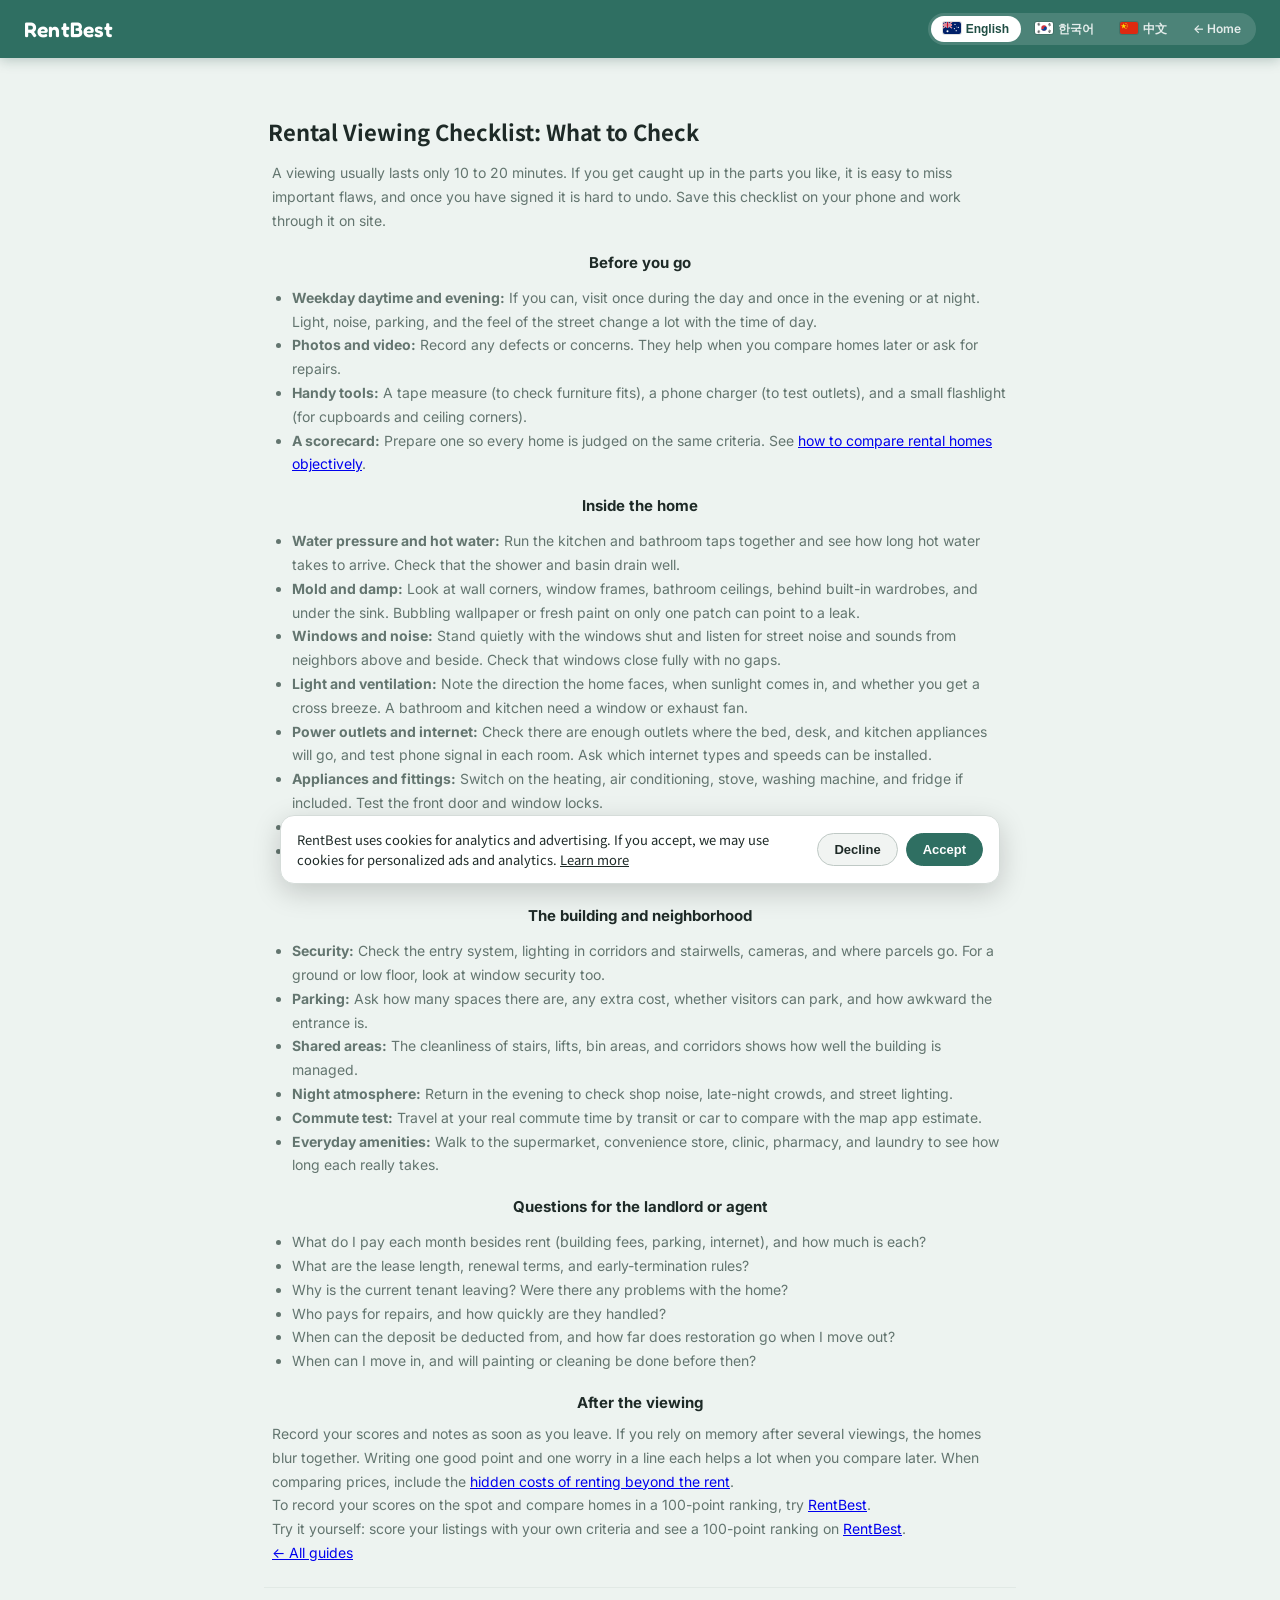
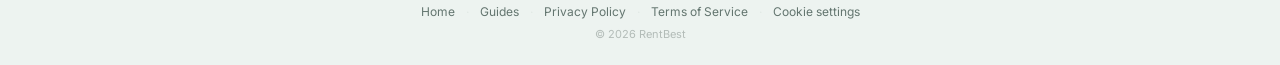
==== commit e80dfc6d: "Reorder language buttons (English, Korean, Chinese) and add flag icons Co-Authored-By: Claude Sonnet" ====
--- a/guide-checklist.html
+++ b/guide-checklist.html
@@ -33,9 +33,9 @@
             </a>
             <div class="header-right">
                 <div class="lang-selector">
-                    <button class="lang-btn" id="lang-ko" onclick="setLegalLang('ko')">한국어</button>
-                    <button class="lang-btn" id="lang-en" onclick="setLegalLang('en')">English</button>
-                    <button class="lang-btn" id="lang-zh" onclick="setLegalLang('zh')">中文</button>
+                    <button class="lang-btn" id="lang-en" onclick="setLegalLang('en')"><img class="flag" src="icons/flag-en.svg" alt="" width="18" height="12">English</button>
+                    <button class="lang-btn" id="lang-ko" onclick="setLegalLang('ko')"><img class="flag" src="icons/flag-ko.svg" alt="" width="18" height="12">한국어</button>
+                    <button class="lang-btn" id="lang-zh" onclick="setLegalLang('zh')"><img class="flag" src="icons/flag-zh.svg" alt="" width="18" height="12">中文</button>
                     <a href="index.html" class="lang-btn" data-lang="ko">← 홈</a>
                     <a href="index.html" class="lang-btn on" data-lang="en">← Home</a>
                     <a href="index.html" class="lang-btn" data-lang="zh">← 首页</a>
--- a/style.css
+++ b/style.css
@@ -720,6 +720,57 @@
     background: var(--accent-soft);
 }
 
+/* ===== Guest mode ===== */
+.guest-divider {
+    display: flex;
+    align-items: center;
+    gap: 10px;
+    margin: 16px 0 12px;
+    color: #97a29d;
+    font-size: 12px;
+}
+
+.guest-divider::before,
+.guest-divider::after {
+    content: "";
+    flex: 1;
+    height: 1px;
+    background: var(--border);
+}
+
+.guest-btn {
+    background: transparent !important;
+    color: var(--accent) !important;
+    border: 1.5px solid var(--accent) !important;
+    font-weight: 700;
+}
+
+.guest-btn:hover {
+    background: var(--accent-soft) !important;
+}
+
+.guest-banner {
+    display: flex;
+    align-items: center;
+    justify-content: space-between;
+    gap: 12px;
+    margin-top: 20px;
+    padding: 12px 14px;
+    border-radius: 12px;
+    background: var(--accent-soft);
+    color: var(--accent-dark);
+    font-size: 13px;
+    line-height: 1.5;
+}
+
+.guest-banner-btn {
+    width: auto;
+    flex-shrink: 0;
+    padding: 7px 16px;
+    font-size: 13px;
+    border-radius: 20px;
+}
+
 .login-note {
     margin: 14px 0 0;
     font-size: 11px;
@@ -1424,3 +1475,14 @@
 [data-lang]:not(.on) {
     display: none !important;
 }
+
+/* 언어 선택 버튼의 국기 아이콘 (SVG: Windows 에서는 이모지 국기가 글자로 보이므로) */
+.lang-btn .flag {
+    display: inline-block;
+    width: 18px;
+    height: 12px;
+    margin-right: 5px;
+    vertical-align: -1px;
+    border-radius: 2px;
+    box-shadow: 0 0 0 1px rgba(0, 0, 0, 0.12);
+}
